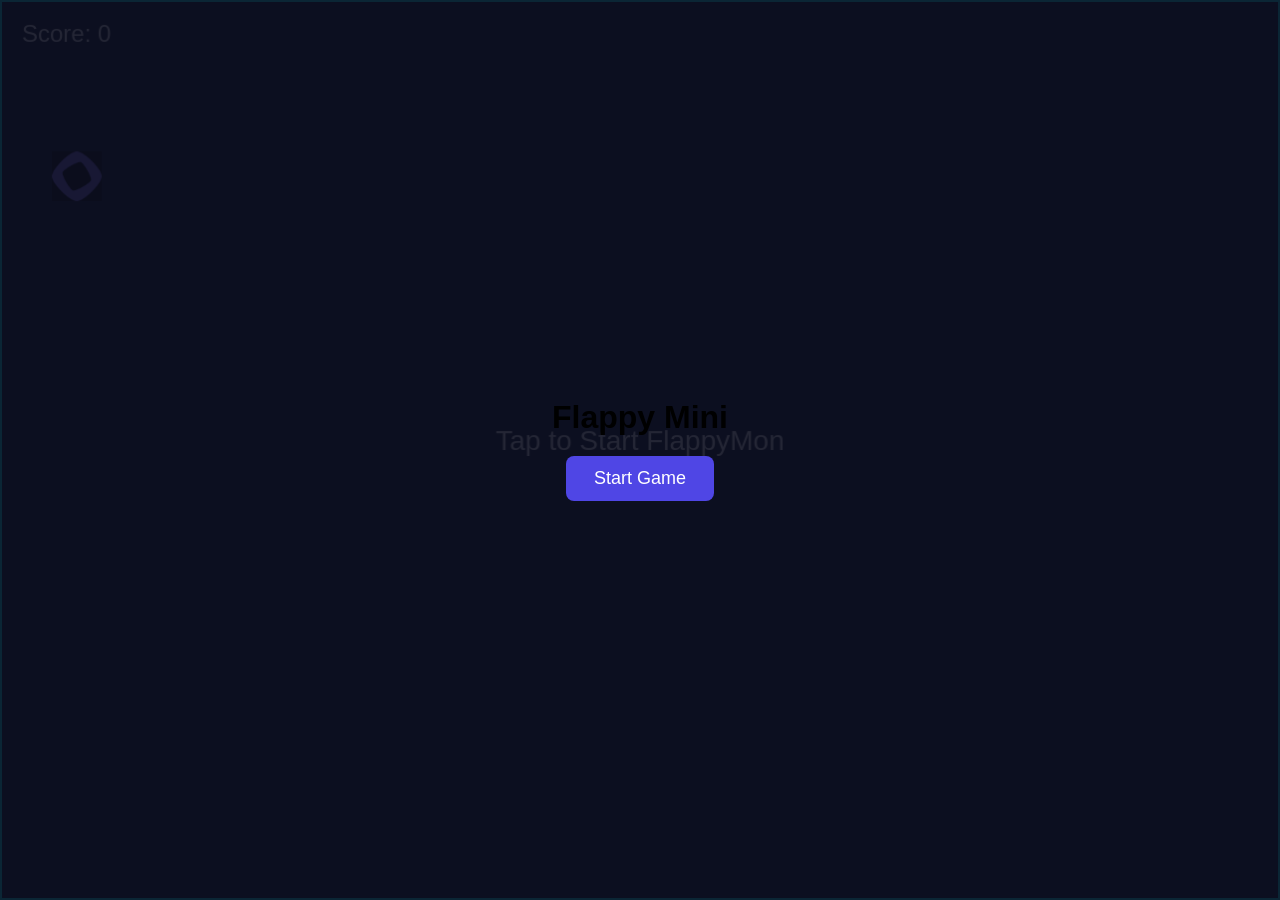
==== public/index.html @ 502dddb3 "Update index.html" ====
<!DOCTYPE html>
<html lang="en">
<head>
  <meta charset="UTF-8">
  <meta name="viewport" content="width=device-width, initial-scale=1.0">
  <title>Flappy Mini</title>
  <link rel="stylesheet" href="style.css" />
</head>
<body>
  <div id="start-screen" class="screen">
    <h1>Flappy Mini</h1>
    <button id="startBtn">Start Game</button>
  </div>

  <canvas id="gameCanvas"></canvas>
  <div id="game-over-screen" class="screen hidden">
    <h1>Game Over</h1>
    <h2>Flappy Mini</h2>
    <p>Your Score: <span id="finalScore">0</span></p>
    <button id="restartBtn">Play Again</button>
  </div>

  <script src="game.js"></script>
  
</body>
</html>
---- public/style.css ----
* {
  box-sizing: border-box;
  margin: 0;
  padding: 0;
  font-family: sans-serif;
}

html, body {
  width: 100%;
  height: 100%;
  background: #0d0f20;
  overflow: hidden;
  display: flex;
  justify-content: center;
  align-items: center;
  position: relative;
}

canvas {
  background: #0d0f20;
  border: 2px solid #00ffff;
  width: 100vw;
  height: 100vh;
  display: block;
}

.screen {
  position: absolute;
  top: 0;
  left: 0;
  width: 100vw;
  height: 100vh;
  background: rgba(13, 15, 32, 0.9);
  display: flex;
  flex-direction: column;
  justify-content: center;
  align-items: center;
  z-index: 10;
  text-align: center;
}

button {
  margin-top: 20px;
  padding: 12px 28px;
  background: #4f46e5;
  color: white;
  font-size: 18px;
  border: none;
  border-radius: 8px;
  cursor: pointer;
}

.hidden {
  display: none;
}
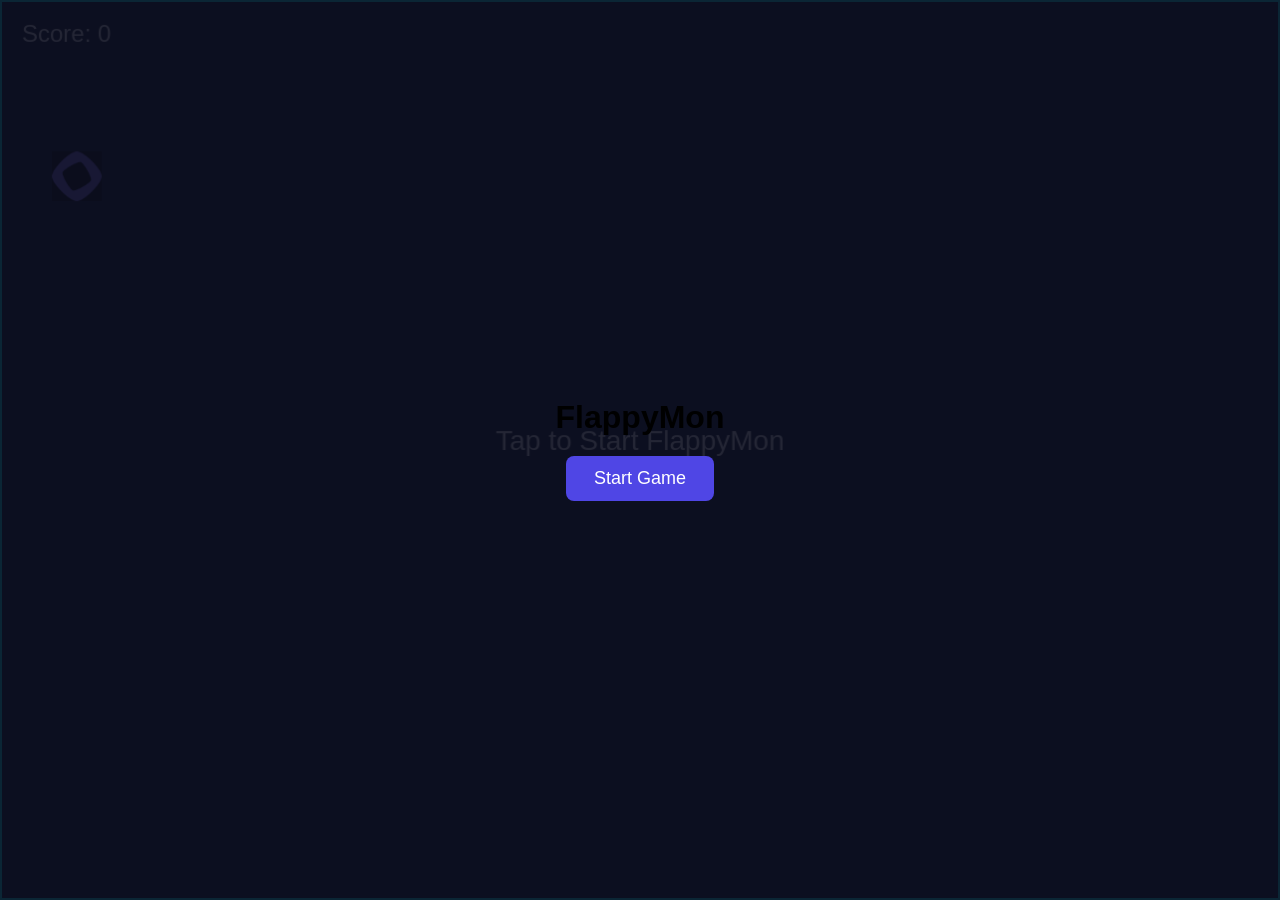
==== commit 7ff65d97: "Update index.html" ====
--- a/public/index.html
+++ b/public/index.html
@@ -3,19 +3,19 @@
 <head>
   <meta charset="UTF-8">
   <meta name="viewport" content="width=device-width, initial-scale=1.0">
-  <title>Flappy Mini</title>
+  <title>FlappyMon</title>
   <link rel="stylesheet" href="style.css" />
 </head>
 <body>
   <div id="start-screen" class="screen">
-    <h1>Flappy Mini</h1>
+    <h1>FlappyMon</h1>
     <button id="startBtn">Start Game</button>
   </div>
 
   <canvas id="gameCanvas"></canvas>
   <div id="game-over-screen" class="screen hidden">
     <h1>Game Over</h1>
-    <h2>Flappy Mini</h2>
+    <h2>FlappyMon</h2>
     <p>Your Score: <span id="finalScore">0</span></p>
     <button id="restartBtn">Play Again</button>
   </div>
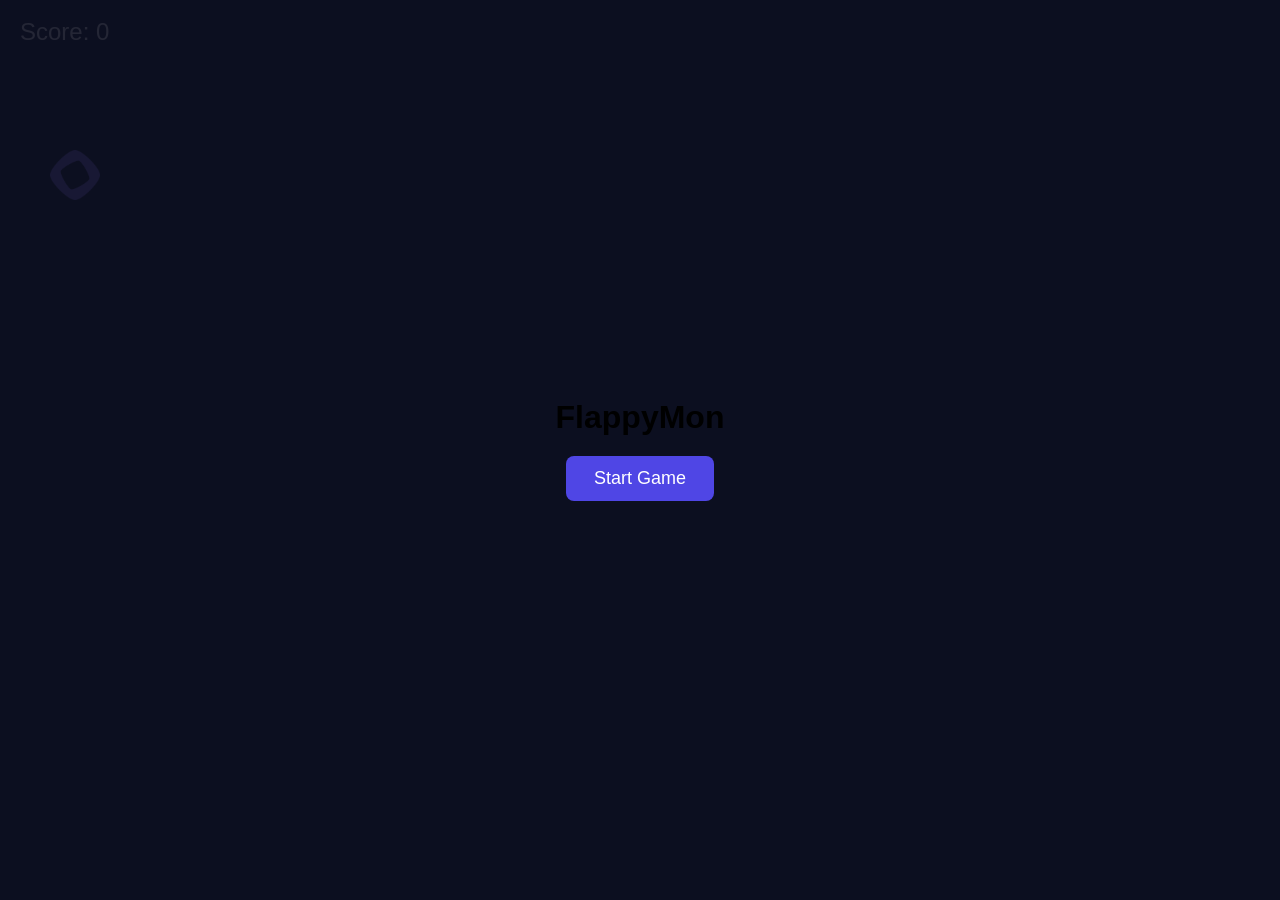
==== commit c7c00dbc: "Update index.html" ====
--- a/public/index.html
+++ b/public/index.html
@@ -1,8 +1,8 @@
 <!DOCTYPE html>
 <html lang="en">
 <head>
-  <meta charset="UTF-8">
-  <meta name="viewport" content="width=device-width, initial-scale=1.0">
+  <meta charset="UTF-8" />
+  <meta name="viewport" content="width=device-width, initial-scale=1.0"/>
   <title>FlappyMon</title>
   <link rel="stylesheet" href="style.css" />
 </head>
@@ -13,6 +13,7 @@
   </div>
 
   <canvas id="gameCanvas"></canvas>
+
   <div id="game-over-screen" class="screen hidden">
     <h1>Game Over</h1>
     <h2>FlappyMon</h2>
@@ -20,7 +21,10 @@
     <button id="restartBtn">Play Again</button>
   </div>
 
+  <audio id="bgMusic" loop>
+    <source src="relax-music.mp3" type="audio/mpeg" />
+  </audio>
+
   <script src="game.js"></script>
-  
 </body>
 </html>
--- a/public/style.css
+++ b/public/style.css
@@ -8,7 +8,6 @@
 html, body {
   width: 100%;
   height: 100%;
-  background: #0d0f20;
   overflow: hidden;
   display: flex;
   justify-content: center;
@@ -17,11 +16,10 @@
 }
 
 canvas {
-  background: #0d0f20;
-  border: 2px solid #00ffff;
+  display: block;
   width: 100vw;
   height: 100vh;
-  display: block;
+  background: transparent;
 }
 
 .screen {
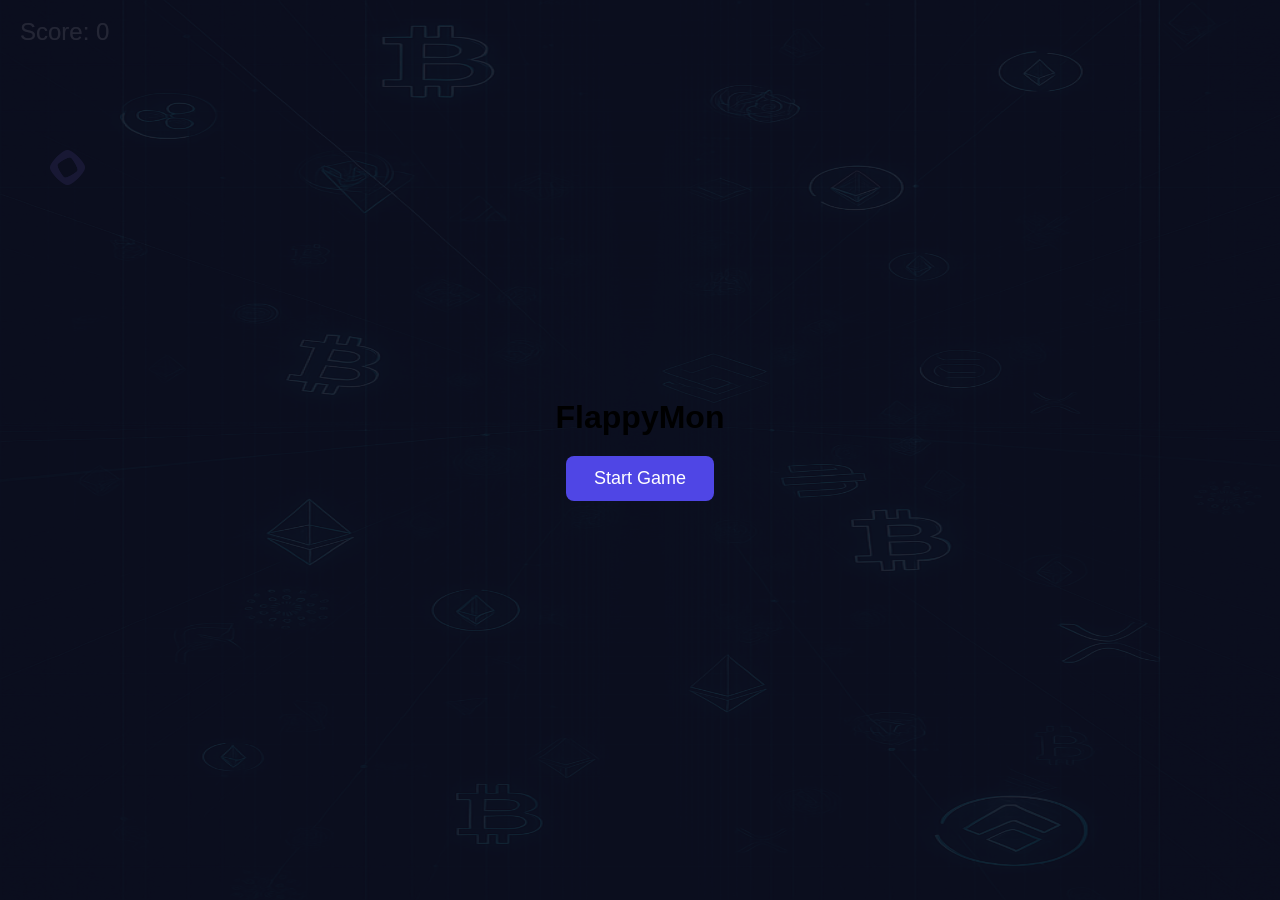
==== commit feeb0198: "Update index.html" ====
--- a/public/index.html
+++ b/public/index.html
@@ -14,13 +14,11 @@
 
   <canvas id="gameCanvas"></canvas>
 
-  <div id="game-over-screen" class="screen hidden">
-    <h1>Game Over</h1>
-    <h2>FlappyMon</h2>
-    <p>Your Score: <span id="finalScore">0</span></p>
-    <button id="restartBtn">Play Again</button>
-  </div>
-
+  <div id="game-over-screen" class="hidden">
+  <h2 style="color: #8b5cf6;">Game Over</h2> <!-- purple -->
+  <p style="color: #8b5cf6;">Your Score: <span id="finalScore"></span></p>
+  <button id="restartBtn">Play Again</button>
+</div>
   <audio id="bgMusic" loop>
     <source src="relax-music.mp3" type="audio/mpeg" />
   </audio>
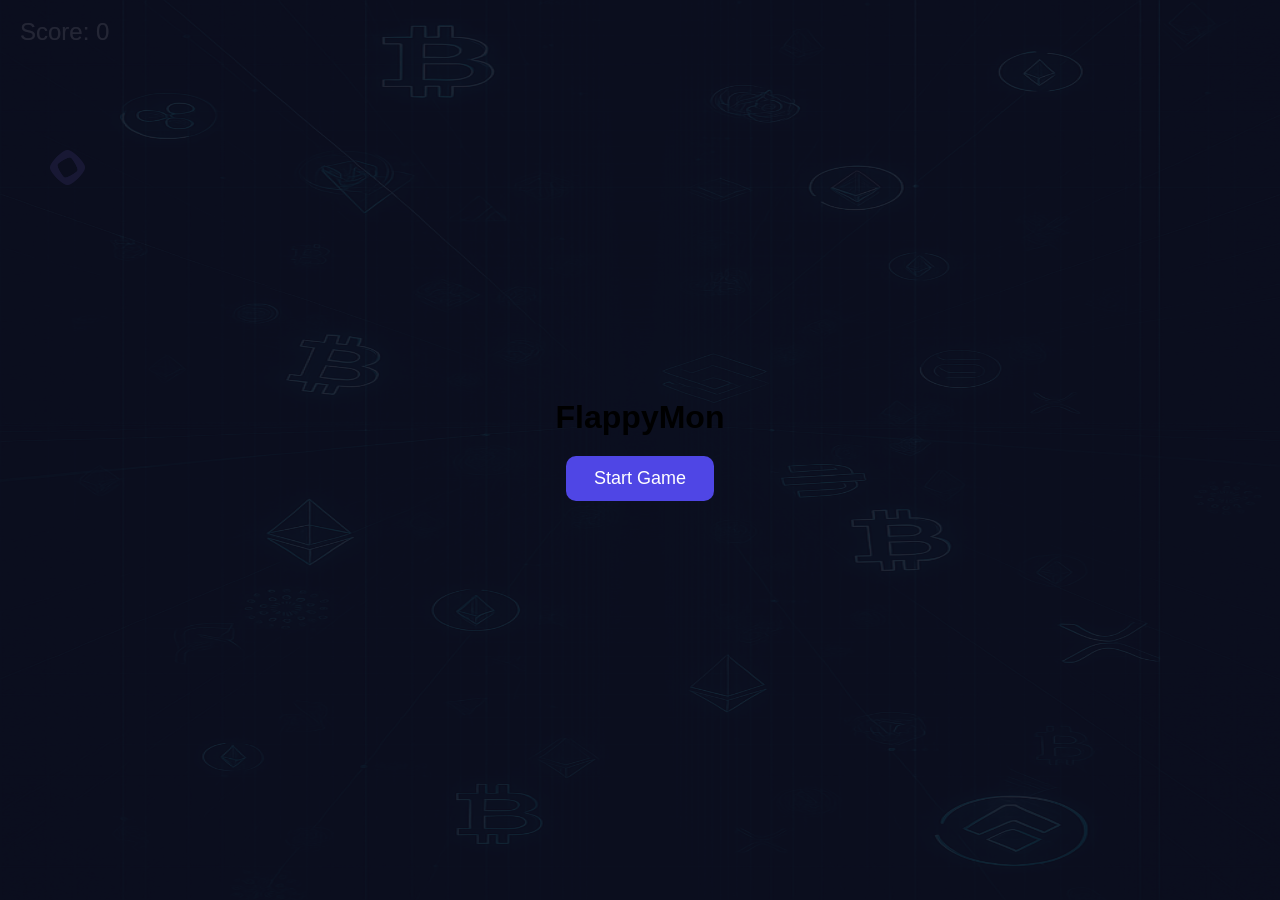
==== commit a24f893f: "index.html" ====
--- a/public/index.html
+++ b/public/index.html
@@ -1,6 +1,10 @@
 <!DOCTYPE html>
 <html lang="en">
 <head>
+  <meta property="og:title" content="FlappyMon">
+<meta property="og:description" content="Play FlappyMon and earn rewards.">
+<meta property="og:image" content="https://yourapp.com/icon.png">
+<meta name="viewport" content="width=device-width, initial-scale=1.0">
   <meta charset="UTF-8" />
   <meta name="viewport" content="width=device-width, initial-scale=1.0"/>
   <title>FlappyMon</title>
@@ -15,8 +19,9 @@
   <canvas id="gameCanvas"></canvas>
 
   <div id="game-over-screen" class="hidden">
-  <h2 style="color: #8b5cf6;">Game Over</h2> <!-- purple -->
-  <p style="color: #8b5cf6;">Your Score: <span id="finalScore"></span></p>
+  <!-- purple text -->
+<h2 style="color: #8b5cf6;">Game Over</h2>
+<p style="color: #8b5cf6;">Your Score: <span id="finalScore"></span></p>
   <button id="restartBtn">Play Again</button>
 </div>
   <audio id="bgMusic" loop>
--- a/public/style.css
+++ b/public/style.css
@@ -13,6 +13,7 @@
   justify-content: center;
   align-items: center;
   position: relative;
+  background-color: #0d0f20;
 }
 
 canvas {
@@ -37,15 +38,40 @@
   text-align: center;
 }
 
-button {
+#game-over-screen {
+  position: absolute;
+  top: 50%;
+  left: 50%;
+  transform: translate(-50%, -50%);
+  background: rgba(13, 15, 32, 0.95);
+  padding: 30px 40px;
+  border-radius: 16px;
+  z-index: 15;
+  text-align: center;
+}
+
+#game-over-screen h2,
+#game-over-screen p {
+  color: #8b5cf6;
+  margin-bottom: 16px;
+}
+
+#startBtn,
+#restartBtn {
   margin-top: 20px;
   padding: 12px 28px;
   background: #4f46e5;
   color: white;
   font-size: 18px;
   border: none;
-  border-radius: 8px;
+  border-radius: 10px;
   cursor: pointer;
+  transition: background 0.3s ease;
+}
+
+#startBtn:hover,
+#restartBtn:hover {
+  background: #4338ca;
 }
 
 .hidden {
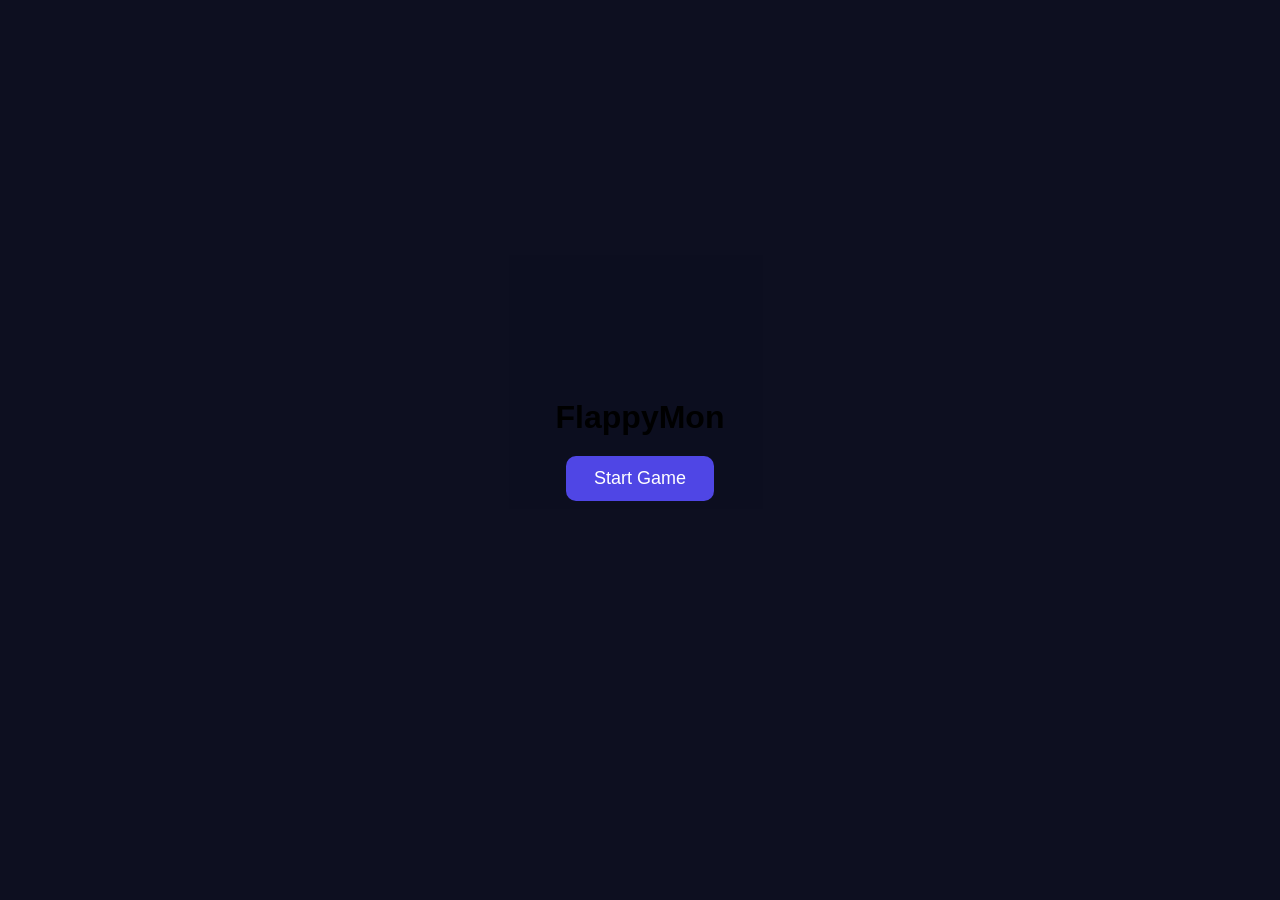
==== commit 6e6896ab: "Update index.html" ====
--- a/public/index.html
+++ b/public/index.html
@@ -1,33 +1,51 @@
 <!DOCTYPE html>
 <html lang="en">
 <head>
-  <meta property="og:title" content="FlappyMon">
-<meta property="og:description" content="Play FlappyMon and earn rewards.">
-<meta property="og:image" content="https://yourapp.com/icon.png">
-<meta name="viewport" content="width=device-width, initial-scale=1.0">
+  <!-- Farcaster Mini App Meta Tags -->
+  <meta name="fc:frame" content="vNext" />
+  <meta name="fc:frame:version" content="vNext" />
+  <meta name="fc:frame:type" content="game" />
+
+  <!-- OpenGraph for link preview -->
+  <meta property="og:title" content="FlappyMon" />
+  <meta property="og:description" content="Play FlappyMon on Monad testnet and earn rewards!" />
+  <meta property="og:image" content="https://flappy-mon.vercel.app/icon.png" />
+
+  <!-- Essentials -->
   <meta charset="UTF-8" />
-  <meta name="viewport" content="width=device-width, initial-scale=1.0"/>
+  <meta name="viewport" content="width=device-width, initial-scale=1.0" />
   <title>FlappyMon</title>
   <link rel="stylesheet" href="style.css" />
+
+  <!-- ✅ Load Warpcast AuthKit via CDN -->
+  <script type="module">
+    import { SignerAuthKit } from "https://esm.sh/@farcaster/auth-kit";
+    window.SignerAuthKit = SignerAuthKit;
+  </script>
 </head>
 <body>
+  <!-- Start Screen -->
   <div id="start-screen" class="screen">
     <h1>FlappyMon</h1>
     <button id="startBtn">Start Game</button>
   </div>
 
+  <!-- Game Canvas -->
   <canvas id="gameCanvas"></canvas>
 
+  <!-- Game Over Screen -->
   <div id="game-over-screen" class="hidden">
-  <!-- purple text -->
-<h2 style="color: #8b5cf6;">Game Over</h2>
-<p style="color: #8b5cf6;">Your Score: <span id="finalScore"></span></p>
-  <button id="restartBtn">Play Again</button>
-</div>
+    <h2 style="color: #8b5cf6;">Game Over</h2>
+    <p style="color: #8b5cf6;">Your Score: <span id="finalScore"></span></p>
+    <button id="restartBtn">Play Again</button>
+  </div>
+
+  <!-- Optional Background Music (currently unused) -->
   <audio id="bgMusic" loop>
     <source src="relax-music.mp3" type="audio/mpeg" />
   </audio>
 
-  <script src="game.js"></script>
+  <!-- Load the Game -->
+  <script type="module" src="game.js"></script>
 </body>
 </html>
